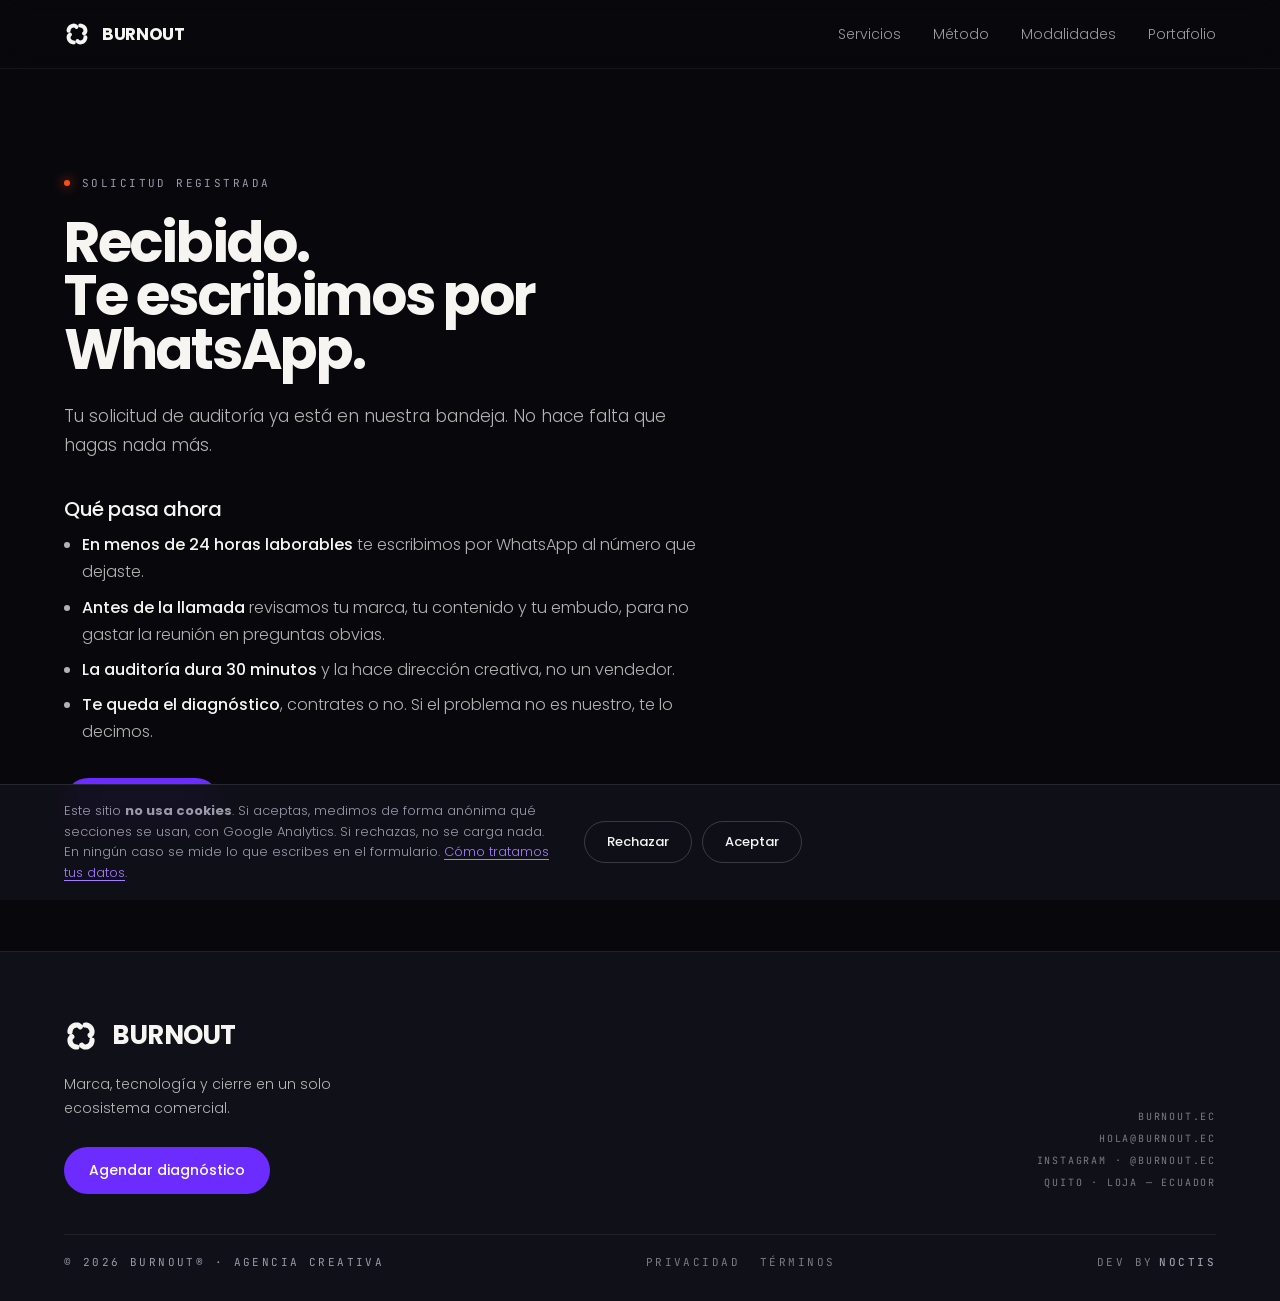
==== gracias.html @ e5e77e8e "Actualizaciones en estilos, scripts y páginas HTML - Mejoras en CSS y JavaScript - Actualizaciones e" ====
<!DOCTYPE html>
<html lang="es">
<head>
<meta charset="utf-8">
<meta name="viewport" content="width=device-width, initial-scale=1">
<title>Solicitud recibida — BURNOUT</title>
<meta name="robots" content="noindex, follow">
<link rel="canonical" href="https://burnout.ec/gracias.html">
<link rel="icon" href="/favicon.ico" sizes="32x32">
<link rel="icon" href="/assets/img/favicon.svg" type="image/svg+xml">
<link rel="apple-touch-icon" href="/apple-touch-icon.png">
<meta name="theme-color" content="#08080C">
<link rel="preload" href="assets/fonts/poppins-700-latin.woff2" as="font" type="font/woff2" crossorigin>
<link rel="preload" href="assets/fonts/jetbrains-mono-latin.woff2" as="font" type="font/woff2" crossorigin>
<!-- Los latin van en font-display:optional (ver style.css): si no estan listos
     al primer pintado, esa visita se queda con la del sistema. Se precargan
     tambien aqui para que eso no pase en las paginas secundarias. -->
<link rel="preload" href="assets/fonts/poppins-300-latin.woff2" as="font" type="font/woff2" crossorigin>
<link rel="preload" href="assets/fonts/poppins-400-latin.woff2" as="font" type="font/woff2" crossorigin>
<link rel="preload" href="assets/fonts/poppins-500-latin.woff2" as="font" type="font/woff2" crossorigin>
<!-- ?v= es la huella de version. El .htaccess cachea CSS y JS un ano, y estos
     archivos siempre se llaman igual: sin la huella, quien ya visito el sitio
     sigue viendo el CSS viejo con el HTML nuevo hasta dentro de un ano.
     SUBIR ESTE NUMERO EN CADA DESPLIEGUE QUE TOQUE CSS O JS, en las cuatro
     paginas a la vez. Ver el README, "Despliegue". -->
<link rel="stylesheet" href="assets/css/style.css?v=20260908">
</head>
<body class="page" data-conversion>


<svg width="0" height="0" style="position:absolute" aria-hidden="true"><defs>
<path id="iso" d="M 176.3899 376.392059 C 176.3899 369.837209 176.706559 363.298193 177.355711 356.790842 C 177.98903 350.267658 178.954841 343.791973 180.237311 337.37962 C 181.503949 330.951434 183.103079 324.602413 185.003035 318.332557 C 186.902992 312.062701 189.103775 305.903675 191.621217 299.855481 C 194.122826 293.807286 196.925262 287.885755 200.012691 282.106721 C 203.10012 276.327687 206.45671 270.722815 210.098293 265.276273 C 213.739876 259.829732 217.634787 254.573186 221.783025 249.506635 C 225.947097 244.440085 230.332829 239.595196 234.97189 234.971968 C 239.595117 230.332908 244.455839 225.947175 249.506556 221.783104 C 254.573107 217.634866 259.829653 213.739955 265.276195 210.098372 C 270.722737 206.456789 276.327608 203.100199 282.106642 200.01277 C 287.885676 196.925341 293.807207 194.122905 299.855402 191.621296 C 305.903597 189.103853 312.062622 186.903071 318.332478 185.003114 C 324.602334 183.103158 330.951356 181.504028 337.379541 180.23739 C 343.791894 178.954919 350.267579 177.989108 356.790763 177.355789 C 363.298114 176.706638 369.837131 176.389978 376.39198 176.389978 C 386.445916 176.389978 396.341523 177.593284 406.094633 180.015728 C 415.847742 182.42234 425.173362 185.984758 434.055658 190.671318 C 442.953787 195.357877 451.139433 201.041913 458.644261 207.739259 C 466.149089 214.420773 472.735604 221.909768 478.403808 230.206244 M 623.607978 176.389978 C 630.162828 176.389978 636.701845 176.706638 643.209196 177.355789 C 649.732379 177.989108 656.208064 178.954919 662.620417 180.23739 C 669.048603 181.504028 675.397624 183.103158 681.66748 185.003114 C 687.937337 186.903071 694.096362 189.103853 700.144557 191.621296 C 706.192751 194.122905 712.114282 196.925341 717.893316 200.01277 C 723.672351 203.100199 729.277222 206.456789 734.723764 210.098372 C 740.170306 213.739955 745.426852 217.634866 750.493402 221.783104 C 755.559953 225.947175 760.404842 230.332908 765.028069 234.971968 C 769.667129 239.595196 774.052862 244.440085 778.216933 249.506635 C 782.365171 254.573186 786.260082 259.829732 789.901665 265.276273 C 793.543248 270.722815 796.899838 276.327687 799.987267 282.106721 C 803.074697 287.885755 805.877132 293.807286 808.378742 299.855481 C 810.896184 305.903675 813.096967 312.062701 814.996923 318.332557 C 816.89688 324.602413 818.49601 330.951434 819.762647 337.37962 C 821.045118 343.791973 822.010929 350.267658 822.644248 356.790842 C 823.2934 363.298193 823.610059 369.837209 823.610059 376.392059 C 823.610059 386.445995 822.406753 396.341602 819.984309 406.094711 C 817.577697 415.847821 814.015279 425.17344 809.32872 434.055737 C 804.642161 442.953866 798.958124 451.139512 792.260778 458.64434 C 785.579264 466.149168 778.090269 472.735683 769.793793 478.403887 M 823.610059 623.608057 C 823.610059 630.162907 823.2934 636.701923 822.644248 643.209274 C 822.010929 649.732458 821.045118 656.208143 819.762647 662.620496 C 818.49601 669.048682 816.89688 675.397703 814.996923 681.667559 C 813.096967 687.937415 810.896184 694.096441 808.378742 700.144635 C 805.877132 706.19283 803.074697 712.114361 799.987267 717.893395 C 796.899838 723.672429 793.543248 729.277301 789.901665 734.723843 C 786.260082 740.170384 782.365171 745.42693 778.216933 750.493481 C 774.052862 755.544198 769.667129 760.40492 765.028069 765.028148 C 760.404842 769.667208 755.559953 774.052941 750.493402 778.217012 C 745.426852 782.36525 740.170306 786.260161 734.723764 789.901744 C 729.277222 793.543327 723.672351 796.899917 717.893316 799.987346 C 712.114282 803.074775 706.192751 805.877211 700.144557 808.37882 C 694.096362 810.896263 687.937337 813.097045 681.66748 814.997002 C 675.397624 816.896958 669.048603 818.496088 662.620417 819.762726 C 656.208064 821.045197 649.732379 822.011008 643.209196 822.644327 C 636.701845 823.293478 630.162828 823.610138 623.607978 823.610138 C 613.554042 823.610138 603.658436 822.406832 593.905326 819.984388 C 584.152216 817.577776 574.826597 814.015358 565.944301 809.328799 C 557.046171 804.642239 548.860526 798.958203 541.355698 792.260857 C 533.85087 785.579343 527.264354 778.090348 521.596151 769.793872 M 376.39198 823.610138 C 369.837131 823.610138 363.298114 823.293478 356.790763 822.644327 C 350.267579 822.011008 343.791894 821.045197 337.379541 819.762726 C 330.951356 818.496088 324.602334 816.896958 318.332478 814.997002 C 312.062622 813.097045 305.903597 810.896263 299.855402 808.37882 C 293.807207 805.877211 287.885676 803.074775 282.106642 799.987346 C 276.327608 796.899917 270.722737 793.543327 265.276195 789.901744 C 259.829653 786.260161 254.573107 782.36525 249.506556 778.217012 C 244.455839 774.052941 239.595117 769.667208 234.97189 765.028148 C 230.332829 760.40492 225.947097 755.560031 221.783025 750.493481 C 217.634787 745.42693 213.739876 740.170384 210.098293 734.723843 C 206.45671 729.277301 203.10012 723.672429 200.012691 717.893395 C 196.925262 712.114361 194.122826 706.19283 191.621217 700.144635 C 189.103775 694.096441 186.902992 687.937415 185.003035 681.667559 C 183.103079 675.397703 181.503949 669.048682 180.237311 662.620496 C 178.954841 656.208143 177.98903 649.732458 177.355711 643.209274 C 176.706559 636.701923 176.3899 630.162907 176.3899 623.608057 C 176.3899 613.554121 177.593205 603.658514 180.01565 593.905405 C 182.422261 584.152295 185.98468 574.826676 190.671239 565.944379 C 195.357798 557.04625 201.041834 548.860604 207.739181 541.355776 C 214.420694 533.850948 221.909689 527.264433 230.206166 521.596229" fill="none" stroke-width="152.79" stroke-linecap="round"/>
</defs></svg>

<header id="head" class="in">
  <div class="wrap nav">
    <a class="brand" href="index.html"><svg viewBox="0 0 1000 1000" aria-hidden="true"><use href="#iso"/></svg>BURNOUT</a>
    <nav class="nav-links">
      <a href="index.html#nodos">Servicios</a><a href="index.html#ventas">Método</a><a href="index.html#modalidades">Modalidades</a><a href="index.html#trabajo">Portafolio</a>
    </nav>
  </div>
</header>

<main>
<section>
  <div class="wrap">
    <div class="doc">
      <div class="eyebrow"><span class="dot"></span><span class="mono">SOLICITUD REGISTRADA</span></div>
      <h1 style="font-size:clamp(30px,4.4vw,62px);margin-top:20px">Recibido.<br>Te escribimos por WhatsApp.</h1>
      <p style="margin-top:26px;font-size:17px">Tu solicitud de auditoría ya está en nuestra bandeja. No hace falta que hagas nada más.</p>

      <h3>Qué pasa ahora</h3>
      <ul>
        <li><b>En menos de 24 horas laborables</b> te escribimos por WhatsApp al número que dejaste.</li>
        <li><b>Antes de la llamada</b> revisamos tu marca, tu contenido y tu embudo, para no gastar la reunión en preguntas obvias.</li>
        <li><b>La auditoría dura 30 minutos</b> y la hace dirección creativa, no un vendedor.</li>
        <li><b>Te queda el diagnóstico</b>, contrates o no. Si el problema no es nuestro, te lo decimos.</li>
      </ul>

      <p style="margin-top:32px"><a href="index.html" class="btn btn-p">Volver al inicio</a></p>
    </div>
  </div>
</section>
</main>

<footer>
  <div class="wrap">
    <div class="fgrid">
      <div><div class="fbrand"><svg viewBox="0 0 1000 1000"><use href="#iso"/></svg>BURNOUT</div>
        <p style="margin-top:18px;font-size:14px;max-width:32ch">Marca, tecnología y cierre en un solo ecosistema comercial.</p>
        <a href="index.html#auditoria" class="btn btn-p" style="margin-top:26px">Agendar diagnóstico</a></div>
      <div class="fmeta">BURNOUT.EC<br>HOLA@BURNOUT.EC<br><a href="https://www.instagram.com/burnout.ec/" target="_blank" rel="noopener">INSTAGRAM · @BURNOUT.EC</a><br>QUITO · LOJA — ECUADOR</div>
    </div>
    <div class="rule"></div>
    <div class="mono" style="display:flex;justify-content:space-between;flex-wrap:wrap;gap:12px">
      <span>© 2026 BURNOUT® · AGENCIA CREATIVA</span>
      <nav class="flegal" aria-label="Legal"><a href="privacidad.html">PRIVACIDAD</a><a href="terminos.html">TÉRMINOS</a></nav>
      <a class="devby" href="https://noctisdev.online" target="_blank" rel="noopener">DEV BY <b>NOCTIS</b></a>
    </div>
  </div>
</footer>


<script src="assets/js/medicion.js?v=20260908"></script>
</body>
</html>
---- assets/css/style.css ----
/* ── font-display ───────────────────────────────────────────────────────────
   Los seis subconjuntos "latin" van en optional, no en swap, y estan
   precargados en el <head>. Con swap el navegador pinta con la tipografia del
   sistema y cambia a Poppins cuando llega: Poppins es un 14% mas ancha, asi que
   el titular y el parrafo del hero recomponian sus lineas y el bloque entero se
   movia. Medido en 4G: 0,215 de CLS, contra un presupuesto de 0,1, y ademas
   intermitente, porque es una carrera.

   Con optional no hay carrera posible: si la fuente esta lista al primer
   pintado se usa, y si no llega a tiempo se queda la del sistema para esa
   visita y NO se cambia despues. En los dos casos, cero desplazamiento.
   Los subconjuntos latin-ext siguen en swap: son caracteres raros y su
   reemplazo no mueve la maquetacion.
*/
/* Fuentes autoalojadas. Archivos y unicode-range tal como los sirve Google Fonts,
   descargados a assets/fonts/ para no depender de un tercero. */
@font-face{font-family:"Poppins";font-style:normal;font-weight:300;font-display:optional;
  src:url("../fonts/poppins-300-latin.woff2") format("woff2");
  unicode-range:U+0000-00FF, U+0131, U+0152-0153, U+02BB-02BC, U+02C6, U+02DA, U+02DC, U+0304, U+0308, U+0329, U+2000-206F, U+20AC, U+2122, U+2191, U+2193, U+2212, U+2215, U+FEFF, U+FFFD}
@font-face{font-family:"Poppins";font-style:normal;font-weight:300;font-display:swap;
  src:url("../fonts/poppins-300-latin-ext.woff2") format("woff2");
  unicode-range:U+0100-02BA, U+02BD-02C5, U+02C7-02CC, U+02CE-02D7, U+02DD-02FF, U+0304, U+0308, U+0329, U+1D00-1DBF, U+1E00-1E9F, U+1EF2-1EFF, U+2020, U+20A0-20AB, U+20AD-20C0, U+2113, U+2C60-2C7F, U+A720-A7FF}
@font-face{font-family:"Poppins";font-style:normal;font-weight:400;font-display:optional;
  src:url("../fonts/poppins-400-latin.woff2") format("woff2");
  unicode-range:U+0000-00FF, U+0131, U+0152-0153, U+02BB-02BC, U+02C6, U+02DA, U+02DC, U+0304, U+0308, U+0329, U+2000-206F, U+20AC, U+2122, U+2191, U+2193, U+2212, U+2215, U+FEFF, U+FFFD}
@font-face{font-family:"Poppins";font-style:normal;font-weight:400;font-display:swap;
  src:url("../fonts/poppins-400-latin-ext.woff2") format("woff2");
  unicode-range:U+0100-02BA, U+02BD-02C5, U+02C7-02CC, U+02CE-02D7, U+02DD-02FF, U+0304, U+0308, U+0329, U+1D00-1DBF, U+1E00-1E9F, U+1EF2-1EFF, U+2020, U+20A0-20AB, U+20AD-20C0, U+2113, U+2C60-2C7F, U+A720-A7FF}
@font-face{font-family:"Poppins";font-style:normal;font-weight:500;font-display:optional;
  src:url("../fonts/poppins-500-latin.woff2") format("woff2");
  unicode-range:U+0000-00FF, U+0131, U+0152-0153, U+02BB-02BC, U+02C6, U+02DA, U+02DC, U+0304, U+0308, U+0329, U+2000-206F, U+20AC, U+2122, U+2191, U+2193, U+2212, U+2215, U+FEFF, U+FFFD}
@font-face{font-family:"Poppins";font-style:normal;font-weight:500;font-display:swap;
  src:url("../fonts/poppins-500-latin-ext.woff2") format("woff2");
  unicode-range:U+0100-02BA, U+02BD-02C5, U+02C7-02CC, U+02CE-02D7, U+02DD-02FF, U+0304, U+0308, U+0329, U+1D00-1DBF, U+1E00-1E9F, U+1EF2-1EFF, U+2020, U+20A0-20AB, U+20AD-20C0, U+2113, U+2C60-2C7F, U+A720-A7FF}
@font-face{font-family:"Poppins";font-style:normal;font-weight:700;font-display:optional;
  src:url("../fonts/poppins-700-latin.woff2") format("woff2");
  unicode-range:U+0000-00FF, U+0131, U+0152-0153, U+02BB-02BC, U+02C6, U+02DA, U+02DC, U+0304, U+0308, U+0329, U+2000-206F, U+20AC, U+2122, U+2191, U+2193, U+2212, U+2215, U+FEFF, U+FFFD}
@font-face{font-family:"Poppins";font-style:normal;font-weight:700;font-display:swap;
  src:url("../fonts/poppins-700-latin-ext.woff2") format("woff2");
  unicode-range:U+0100-02BA, U+02BD-02C5, U+02C7-02CC, U+02CE-02D7, U+02DD-02FF, U+0304, U+0308, U+0329, U+1D00-1DBF, U+1E00-1E9F, U+1EF2-1EFF, U+2020, U+20A0-20AB, U+20AD-20C0, U+2113, U+2C60-2C7F, U+A720-A7FF}
/* JetBrains Mono: Google sirve un unico archivo por subset para 400 y 500,
   asi que ambos pesos apuntan al mismo woff2 y el navegador lo descarga una sola vez. */
@font-face{font-family:"JetBrains Mono";font-style:normal;font-weight:400;font-display:optional;
  src:url("../fonts/jetbrains-mono-latin.woff2") format("woff2");
  unicode-range:U+0000-00FF, U+0131, U+0152-0153, U+02BB-02BC, U+02C6, U+02DA, U+02DC, U+0304, U+0308, U+0329, U+2000-206F, U+20AC, U+2122, U+2191, U+2193, U+2212, U+2215, U+FEFF, U+FFFD}
@font-face{font-family:"JetBrains Mono";font-style:normal;font-weight:400;font-display:swap;
  src:url("../fonts/jetbrains-mono-latin-ext.woff2") format("woff2");
  unicode-range:U+0100-02BA, U+02BD-02C5, U+02C7-02CC, U+02CE-02D7, U+02DD-02FF, U+0304, U+0308, U+0329, U+1D00-1DBF, U+1E00-1E9F, U+1EF2-1EFF, U+2020, U+20A0-20AB, U+20AD-20C0, U+2113, U+2C60-2C7F, U+A720-A7FF}
@font-face{font-family:"JetBrains Mono";font-style:normal;font-weight:500;font-display:optional;
  src:url("../fonts/jetbrains-mono-latin.woff2") format("woff2");
  unicode-range:U+0000-00FF, U+0131, U+0152-0153, U+02BB-02BC, U+02C6, U+02DA, U+02DC, U+0304, U+0308, U+0329, U+2000-206F, U+20AC, U+2122, U+2191, U+2193, U+2212, U+2215, U+FEFF, U+FFFD}
@font-face{font-family:"JetBrains Mono";font-style:normal;font-weight:500;font-display:swap;
  src:url("../fonts/jetbrains-mono-latin-ext.woff2") format("woff2");
  unicode-range:U+0100-02BA, U+02BD-02C5, U+02C7-02CC, U+02CE-02D7, U+02DD-02FF, U+0304, U+0308, U+0329, U+1D00-1DBF, U+1E00-1E9F, U+1EF2-1EFF, U+2020, U+20A0-20AB, U+20AD-20C0, U+2113, U+2C60-2C7F, U+A720-A7FF}

:root{
  --bg:#08080C; --studio:#101018; --rig:#1A1A24;
  --core:#6C2BFF; --surge:#A47CFF; --mist:#E4D9FF; --void:#1B0740;
  --bone:#F6F5F2; --ash:#9A9AAA; --graphite:#7B7B85; --ember:#FF4D1A;
  /* El placeholder es el unico gris apagado que cae sobre --rig, que es el
     fondo mas claro de la paleta: con --graphite se queda en 4,12:1. Siete
     pasos mas de luz lo llevan a 4,54:1 sin acercarlo al gris de las
     etiquetas (--ash), asi que el campo sigue leyendose como vacio. */
  --graphite-rig:#82828C;
  --mono:"JetBrains Mono","DejaVu Sans Mono",monospace;
  --sans:"Poppins",system-ui,sans-serif;
  --marg:clamp(20px,5vw,88px); --gut:24px; --len:1737;
}
*{box-sizing:border-box}
html{scroll-behavior:smooth}
body{margin:0;background:var(--bg);color:var(--bone);font-family:var(--sans);font-weight:300;
  -webkit-font-smoothing:antialiased;overflow-x:hidden}
h1,h2,h3{font-weight:700;letter-spacing:-.04em;line-height:.95;margin:0}
p{line-height:1.7;color:rgba(246,245,242,.72);max-width:62ch;margin:0}
a{color:inherit;text-decoration:none}
.mono{font-family:var(--mono);text-transform:uppercase;letter-spacing:.22em;font-size:11px;color:var(--ash)}
.wrap{max-width:1600px;margin:0 auto;padding-inline:var(--marg)}
section{position:relative;padding-block:clamp(80px,12vh,160px);scroll-margin-top:68px}
:focus-visible{outline:2px solid var(--surge);outline-offset:3px;border-radius:4px}
.btn{display:inline-flex;align-items:center;gap:10px;border-radius:999px;padding:12px 24px;font-size:14px;
  font-weight:500;cursor:pointer;border:1px solid transparent;transition:.3s;font-family:var(--sans);
  background:transparent}
.btn-p{background:var(--core);color:#fff}
.btn-p:hover{background:#7d43ff;box-shadow:0 0 0 6px rgba(108,43,255,.18)}
.btn-s{border-color:rgba(255,255,255,.18);color:var(--bone)}
.btn-s:hover{border-color:var(--surge);color:var(--surge)}


/* BOOT */
#boot{position:fixed;inset:0;z-index:120;background:var(--bg);display:grid;place-items:center;
  transition:opacity .55s ease,visibility .55s}
#boot.out{opacity:0;visibility:hidden}
.boot-mark{width:118px;height:118px}
.boot-mark path{stroke:var(--core);stroke-dasharray:440;stroke-dashoffset:440;
  animation:draw 1.25s cubic-bezier(.55,0,.2,1) forwards}
@keyframes draw{to{stroke-dashoffset:0}}
.boot-foot{position:absolute;left:var(--marg);right:var(--marg);bottom:34px;display:flex;
  justify-content:space-between;align-items:flex-end;gap:20px}
.boot-count{font-family:var(--mono);font-size:clamp(38px,7vw,84px);letter-spacing:-.03em;
  color:var(--bone);line-height:1;font-weight:500}
.boot-lbl{font-family:var(--mono);font-size:10px;letter-spacing:.24em;color:var(--graphite);
  text-transform:uppercase;text-align:right;line-height:2}
.boot-bar{position:absolute;left:0;right:0;bottom:0;height:2px;background:rgba(255,255,255,.08)}
.boot-bar i{display:block;height:100%;width:0;background:var(--core)}
body.boot{overflow:hidden}
@media(prefers-reduced-motion:reduce){#boot{display:none}body.boot{overflow:auto}}

/* NAV */
header{position:fixed;top:0;left:0;right:0;z-index:60;backdrop-filter:blur(14px);
  background:rgba(8,8,12,.5);border-bottom:1px solid rgba(255,255,255,.06);
  opacity:0;transform:translateY(-100%);transition:.7s cubic-bezier(.6,0,.2,1)}
header.in{opacity:1;transform:none}
header.silent .nav-links,header.silent .brand{opacity:0!important;pointer-events:none}
.nav{display:flex;align-items:center;justify-content:space-between;height:68px}
.brand{display:flex;align-items:center;gap:12px;font-weight:700;letter-spacing:-.02em;font-size:17px}
.brand{opacity:0;transition:opacity .35s ease}
.brand svg{width:26px;height:26px;stroke:var(--bone);animation:loop 8s linear infinite}
@keyframes loop{to{transform:rotate(360deg)}}
.nav-links{display:flex;gap:32px;align-items:center}
.nav-links a{font-size:14px;color:rgba(246,245,242,.62);transition:color .25s}
.nav-links a:hover{color:var(--bone)}
@media(max-width:860px){.nav-links a:not(.btn){display:none}}

/* ESCENA PIN */
#scene{height:600vh;position:relative}
#stage{position:sticky;top:0;height:100svh;overflow:hidden;z-index:1}
#fx{position:absolute;inset:0;width:100%;height:100%;display:block;pointer-events:none}
.layer{position:absolute;inset:0;display:grid;align-content:center;padding:0 var(--marg);
  pointer-events:none;opacity:0;transition:opacity .45s ease}
.layer.on{opacity:1;pointer-events:auto}
.layer .in{max-width:min(760px,52vw)}
@media(max-width:900px){.layer .in{max-width:100%}.layer{align-content:end;padding-bottom:96px;
  background:linear-gradient(180deg,rgba(8,8,12,0) 30%,rgba(8,8,12,.86) 58%,var(--bg) 78%)}}
/* El copy nuevo del hero son dos frases largas, no dos lineas cortas: se baja
   el cuerpo, se ensancha la caja y se quita el nowrap por linea, que con este
   texto desbordaba la pantalla. .ln sigue existiendo porque la escena la usa. */
#l0 h1{font-size:clamp(29px,3.5vw,54px);letter-spacing:-.035em;line-height:1.02}
#l0 .in{max-width:min(880px,60vw)}
#l0 .lead{max-width:56ch;font-size:16px;line-height:1.6}
#l0 .lead b{color:var(--bone);font-weight:500}
@media(max-width:900px){
  #l0 .in{max-width:100%}
  #l0 h1{font-size:clamp(26px,6.4vw,34px)}
  #l0 .lead{font-size:14.5px;max-width:100%}
}
.eyebrow{display:flex;align-items:center;gap:12px;margin-bottom:26px}
.dot{width:6px;height:6px;border-radius:50%;background:var(--ember);box-shadow:0 0 12px var(--ember)}
.lead{margin-top:26px;font-size:17px;max-width:44ch}
.cta{display:flex;gap:14px;margin-top:38px;flex-wrap:wrap}
.layer h2{font-size:clamp(28px,3.6vw,54px)}
.spec{margin-top:28px;display:flex;gap:14px;flex-wrap:wrap}
.pill{border:1px solid rgba(255,255,255,.16);border-radius:999px;padding:8px 16px;
  font-family:var(--mono);font-size:10px;letter-spacing:.18em;color:var(--mist);text-transform:uppercase}
.hud{position:absolute;left:var(--marg);bottom:32px;display:flex;gap:28px;align-items:center;
  font-family:var(--mono);font-size:10px;letter-spacing:.2em;color:var(--graphite);text-transform:uppercase}
.hud .bar{width:min(280px,34vw);height:2px;background:rgba(255,255,255,.1);position:relative}
.hud .bar i{position:absolute;inset:0;background:var(--core);transform-origin:left;transform:scaleX(0)}
.hint{position:absolute;right:var(--marg);bottom:32px;font-family:var(--mono);font-size:10px;
  letter-spacing:.2em;color:var(--graphite);animation:pulse 2.4s ease-in-out infinite}
@keyframes pulse{0%,100%{opacity:.35}50%{opacity:1}}
.tag{position:absolute;left:0;top:0;font-family:var(--mono);font-size:10px;letter-spacing:.16em;
  color:var(--mist);text-transform:uppercase;opacity:0;transition:opacity .45s;white-space:nowrap;
  text-align:center;transform:translate(-50%,-50%);will-change:transform}
.tag b{display:block;color:var(--graphite);font-weight:400;letter-spacing:.1em;margin-top:4px}
.tag.on{opacity:1}

/* MARQUEE */
.marquee{border-block:1px solid rgba(255,255,255,.08);overflow:hidden;padding-block:18px;background:var(--studio);position:relative;z-index:2}
.track{display:flex;gap:48px;width:max-content;animation:slide 34s linear infinite}
.track span{font-family:var(--mono);font-size:12px;letter-spacing:.24em;color:var(--graphite);white-space:nowrap}
.track em{color:var(--surge);font-style:normal}
@keyframes slide{to{transform:translateX(-50%)}}

/* NODOS */
#nodos{background:var(--studio);z-index:2}
.nodos{display:grid;grid-template-columns:repeat(3,1fr);gap:var(--gut);margin-top:56px}
@media(max-width:1080px){.nodos{grid-template-columns:1fr 1fr}}
@media(max-width:760px){.nodos{grid-template-columns:1fr}}
.ent li b{color:var(--bone);font-weight:500}
.nodo{position:relative;background:var(--bg);border:1px solid rgba(255,255,255,.07);border-radius:12px;
  padding:36px;overflow:hidden;transition:border-color .4s,transform .4s;
  display:flex;flex-direction:column}
/* Con tres tarjetas de alto igual pero contenido desigual, la linea de publico
   quedaba a tres alturas distintas. Empujada abajo, las tres coinciden. */
.nodo .para{margin-top:auto}
.nodo:hover{border-color:rgba(164,124,255,.45);transform:translateY(-4px)}
.nodo::after{content:"";position:absolute;inset:auto auto -60% -20%;width:70%;aspect-ratio:1;
  background:radial-gradient(circle,rgba(108,43,255,.5),transparent 68%);opacity:0;transition:opacity .5s;pointer-events:none}
.nodo:hover::after{opacity:.55}
.nodo-head{display:flex;align-items:center;gap:12px;margin-bottom:22px}
.nodo-head svg{width:18px;height:18px;stroke:var(--core)}
.nodo h3{font-size:clamp(24px,2.4vw,32px);margin-bottom:14px}
.tesis{color:var(--surge);font-size:15px;font-weight:400;margin-bottom:20px}
.ent{list-style:none;padding:0;margin:0 0 24px;display:flex;flex-direction:column;gap:10px}
.ent li{font-size:14px;color:rgba(246,245,242,.66);padding-left:18px;position:relative;line-height:1.5}
.ent li::before{content:"";position:absolute;left:0;top:8px;width:5px;height:5px;border-radius:50%;background:var(--core)}
.para{border-top:1px solid rgba(255,255,255,.08);padding-top:14px;font-family:var(--mono);
  font-size:10px;letter-spacing:.16em;color:var(--graphite);text-transform:uppercase}
.badge{position:absolute;top:24px;right:24px;border:1px solid var(--ember);color:var(--ember);
  border-radius:999px;padding:5px 12px;font-family:var(--mono);font-size:9px;letter-spacing:.2em}

/* VENTAS */
#ventas{background:var(--bg);z-index:2;overflow:clip}
.claim{font-size:clamp(30px,4.6vw,66px);max-width:18ch}
.claim em{font-style:normal;color:var(--surge)}
.pipe{display:grid;grid-template-columns:repeat(4,1fr);gap:2px;margin-top:64px;
  border:1px solid rgba(255,255,255,.08);border-radius:12px;overflow:hidden;background:rgba(255,255,255,.06)}
@media(max-width:880px){.pipe{grid-template-columns:1fr}}
.step{background:var(--studio);padding:28px 24px;position:relative}
.step .t{font-family:var(--mono);font-size:10px;letter-spacing:.2em;color:var(--surge);margin-bottom:14px}
.step h4{margin:0 0 8px;font-size:17px;font-weight:500;letter-spacing:-.01em}
.step p{font-size:13px}
.beam{position:absolute;left:0;right:0;top:0;height:2px;background:var(--core);transform:scaleX(0);transform-origin:left;transition:transform .6s}
.step.on .beam{transform:scaleX(1)}

/* TRABAJO */
#trabajo{background:var(--studio);z-index:2}
.reel{display:grid;grid-template-columns:repeat(3,1fr);gap:var(--gut);margin-top:48px}
@media(max-width:880px){.reel{grid-template-columns:1fr}}
.tile{position:relative;aspect-ratio:4/5;border-radius:12px;overflow:hidden;background:var(--bg);
  border:1px solid rgba(255,255,255,.07);display:flex;align-items:flex-end;padding:24px;cursor:pointer}
.tile .bgw{position:absolute;inset:0;transform:scale(1.02);transition:transform .8s cubic-bezier(.2,0,.1,1);
  background:radial-gradient(120% 90% at 30% 20%,rgba(108,43,255,.35),transparent 60%),var(--void)}
.tile:hover .bgw{transform:scale(1.1)}
.tile.b .bgw{background:radial-gradient(120% 90% at 70% 80%,rgba(255,77,26,.28),transparent 58%),#12060B}
.tile.c .bgw{background:radial-gradient(110% 100% at 50% 30%,rgba(164,124,255,.3),transparent 62%),#0C0A18}
.tile .meta{position:relative;z-index:2}
.tile h4{margin:0;font-size:20px;font-weight:500;letter-spacing:-.02em}
.tile .mono{margin-bottom:6px;color:var(--mist);opacity:.7}
.play{position:absolute;top:24px;right:24px;width:40px;height:40px;border-radius:50%;
  border:1px solid rgba(255,255,255,.25);display:grid;place-items:center;z-index:2;transition:.35s}
.tile:hover .play{background:var(--core);border-color:var(--core)}

/* AUDITORÍA */
#auditoria{background:var(--bg);z-index:2}
.audit{display:grid;grid-template-columns:.95fr 1.05fr;gap:72px;align-items:start}
@media(max-width:980px){.audit{grid-template-columns:1fr;gap:40px}}
.form{background:var(--studio);border:1px solid rgba(255,255,255,.08);border-radius:12px;padding:clamp(24px,3vw,40px)}
.steps{display:flex;gap:8px;margin-bottom:28px}
.steps i{height:3px;flex:1;background:var(--rig);border-radius:999px;position:relative;overflow:hidden}
.steps i::after{content:"";position:absolute;inset:0;background:var(--core);transform:scaleX(0);transform-origin:left;transition:transform .5s}
.steps i.on::after{transform:scaleX(1)}
.pane{display:none}.pane.on{display:block;animation:fade .45s ease}
@keyframes fade{from{opacity:0;transform:translateY(8px)}to{opacity:1;transform:none}}
label{display:block;font-family:var(--mono);font-size:10px;letter-spacing:.2em;color:var(--ash);margin:0 0 8px}
.field{margin-bottom:20px}
input{width:100%;background:var(--rig);border:1px solid rgba(255,255,255,.09);border-radius:12px;
  color:var(--bone);font-family:var(--sans);font-size:15px;padding:14px 16px;transition:.25s}
input::placeholder{color:var(--graphite-rig)}
input:focus{outline:none;border-color:var(--core);box-shadow:0 0 0 4px rgba(108,43,255,.2)}
.chips{display:grid;grid-template-columns:1fr 1fr;gap:10px}
@media(max-width:520px){.chips{grid-template-columns:1fr}}
.chip{border:1px solid rgba(255,255,255,.12);border-radius:12px;padding:16px;cursor:pointer;font-size:14px;
  transition:.25s;background:var(--rig);text-align:left;color:var(--bone);font-family:var(--sans)}
.chip:hover{border-color:var(--surge)}
.chip.sel{border-color:var(--core);background:rgba(108,43,255,.14)}
.fnav{display:flex;justify-content:space-between;align-items:center;margin-top:28px;gap:12px}
.small{font-size:12px;color:var(--graphite);line-height:1.5}
/* Resumen de lo enviado. Ocupa el sitio del antiguo volcado JSON: misma caja,
   pero pares etiqueta/valor en vez de codigo. Nace oculto y lo abre app.js al
   enviar; las filas opcionales vacias se marcan [hidden] y desaparecen. */
.resumen{display:none;margin-top:24px;background:var(--bg);border:1px solid rgba(255,255,255,.08);
  border-radius:12px;padding:20px}
.resumen.on{display:block}
.resumen dl{margin:16px 0 0;display:flex;flex-direction:column;gap:12px}
.resumen dl>div{display:flex;justify-content:space-between;align-items:baseline;gap:16px;
  padding-bottom:12px;border-bottom:1px solid rgba(255,255,255,.06)}
.resumen dl>div[hidden]{display:none}
.resumen dl>div:last-child{padding-bottom:0;border-bottom:none}
.resumen dt{font-size:13px;color:var(--ash);flex:none}
.resumen dd{margin:0;font-size:14px;color:var(--bone);text-align:right;word-break:break-word}
/* En movil la fila a dos columnas parte los valores largos en tiras de dos
   palabras; apiladas, cada valor se lee de corrido. */
@media(max-width:520px){
  .resumen dl>div{flex-direction:column;align-items:stretch;gap:3px}
  .resumen dd{text-align:left}
}
.ok{display:none;text-align:center;padding:20px 0}.ok.on{display:block}
.ok svg{width:64px;height:64px;margin-bottom:20px;stroke:var(--core)}
.trust{list-style:none;padding:0;margin:32px 0 0;display:flex;flex-direction:column;gap:14px}
/* Era flex con el <b> como primera columna. Con los titulillos nuevos, mas
   largos, el bloque quedaba a dos columnas desiguales. En linea corrida el
   texto fluye y el <b> sigue marcando el arranque de cada punto. */
.trust li{font-size:14px;line-height:1.6;color:rgba(246,245,242,.7);max-width:52ch}
.trust b{margin-right:4px}
.trust b{color:var(--bone);font-weight:500}

footer{background:var(--studio);border-top:1px solid rgba(255,255,255,.07);padding-block:64px 32px;position:relative;z-index:2}
.fgrid{display:flex;justify-content:space-between;gap:40px;flex-wrap:wrap;align-items:flex-end}
.fbrand{display:flex;align-items:center;gap:14px;font-size:26px;font-weight:700;letter-spacing:-.03em}
.fbrand svg{width:34px;height:34px;stroke:var(--bone)}
.fmeta{text-align:right;font-family:var(--mono);font-size:10px;letter-spacing:.18em;color:var(--graphite);line-height:2.2}
@media(max-width:640px){.fmeta{text-align:left}}
/* El unico enlace del bloque: las otras tres lineas son datos, no destinos.
   Hereda el gris de .fmeta, asi que no rompe el ritmo de la columna; solo se
   delata al pasar por encima. */
.fmeta a{color:var(--graphite);transition:color .3s}
.fmeta a:hover{color:var(--surge)}
/* Los dos documentos legales, en la fila inferior del pie. Es la unica via de
   entrada a privacidad.html: antes solo se enlazaba desde la casilla de
   consentimiento del formulario, o sea desde dentro del paso 3. */
.flegal{display:flex;gap:20px}
.flegal a{color:var(--graphite);transition:color .3s}
.flegal a:hover{color:var(--surge)}
.flegal a[aria-current]{color:var(--ash)}
.devby{display:inline-flex;align-items:center;gap:6px;color:var(--graphite);transition:color .3s}
.devby b{font-weight:500;color:var(--ash)}
.devby:hover{color:var(--surge)}.devby:hover b{color:var(--surge)}
.rule{height:1px;background:rgba(255,255,255,.07);margin:40px 0 20px}
.reveal{opacity:0;transform:translateY(24px);transition:opacity .8s cubic-bezier(.2,0,.1,1),transform .8s cubic-bezier(.2,0,.1,1)}
.reveal.in{opacity:1;transform:none}
@media(prefers-reduced-motion:reduce){
  #scene{height:100svh}*{animation:none!important;transition-duration:.01ms!important}
  .reveal{opacity:1;transform:none}
}

/* ── P2 · Formulario real: errores, consentimiento y estados ───────────────
   Todo lo que se anade aqui nace oculto (.err, .fstatus, .hp) o solo aplica
   con un atributo que el JS pone en tiempo de ejecucion, salvo el bloque de
   consentimiento, que es visible por requisito legal. */
.err{display:none;margin:8px 0 0;max-width:none;font-size:12.5px;line-height:1.45;color:var(--ember)}
.err.on{display:block}
input[aria-invalid="true"]{border-color:var(--ember)}
input[aria-invalid="true"]:focus{border-color:var(--ember);box-shadow:0 0 0 4px rgba(255,77,26,.2)}

/* Fuera de pantalla en vez de display:none: los bots ignoran lo segundo. */
.hp{position:absolute;left:-9999px;width:1px;height:1px;overflow:hidden}

.consent{display:flex;align-items:flex-start;gap:12px;margin-top:4px}
.consent input[type="checkbox"]{width:18px;height:18px;flex:none;margin:2px 0 0;padding:0;
  border-radius:4px;accent-color:var(--core);cursor:pointer}
.consent label{margin:0;font-family:var(--sans);font-size:12.5px;font-weight:300;line-height:1.55;
  letter-spacing:normal;text-transform:none;color:rgba(246,245,242,.72);cursor:pointer}
.consent a{color:var(--surge);text-decoration:underline;text-underline-offset:2px}
.consent a:hover{color:var(--mist)}

/* Marcador visible de contenido pendiente de redaccion legal. */
.pend{display:inline-block;margin-right:8px;padding:2px 8px;border:1px dashed var(--ember);
  border-radius:999px;font-family:var(--mono);font-size:9px;letter-spacing:.16em;
  text-transform:uppercase;color:var(--ember);white-space:nowrap}

.fstatus{display:none;margin-top:16px;max-width:none;font-size:13px;line-height:1.6;color:var(--ash)}
.fstatus.on{display:block}
.fstatus.bad{color:var(--ember)}
.fstatus a{color:var(--surge);text-decoration:underline;text-underline-offset:2px}
.btn[disabled]{opacity:.55;cursor:not-allowed}

/* ── P2 · Paginas secundarias (gracias, privacidad) ────────────────────────
   No tienen escena ni preloader, asi que el nav y la marca —que en la home
   los revela scene.js— se muestran de entrada. */
body.page header{opacity:1;transform:none}
body.page .brand{opacity:1}
body.page main{padding-top:68px}
.doc{max-width:68ch}
.doc h3{font-size:20px;font-weight:500;letter-spacing:-.02em;margin:40px 0 12px}
.doc p{margin-bottom:16px}
.doc ul{margin:0 0 16px;padding-left:18px;color:rgba(246,245,242,.72);line-height:1.7}
.doc li{margin-bottom:8px}
.aviso{border:1px dashed var(--ember);border-radius:12px;padding:20px 24px;margin-bottom:40px}
.aviso p{margin:10px 0 0;font-size:14px}
/* El cuerpo de .doc va al 72% de --bone. Una negrita a ese mismo tono no se
   distingue del texto corriente, y en terminos.html casi cada parrafo abre con
   el numero de clausula en negrita: sin subirla a --bone, la numeracion se
   pierde y el documento se lee como un muro. */
.doc b,.doc strong{color:var(--bone);font-weight:500}
.doc a{color:var(--surge);text-decoration:underline;text-underline-offset:2px}
.doc a:hover{color:var(--mist)}
.doc a.btn{color:var(--bone);text-decoration:none}
.doc a.btn:hover{color:var(--surge)}
/* max-width:none porque el 62ch heredado de p esta calibrado para el cuerpo de
   17px: a 11px y en monoespaciada parte esta linea en tres. */
.doc-meta{font-family:var(--mono);font-size:11px;line-height:2;letter-spacing:.06em;
  color:var(--ash);margin-top:24px;max-width:none}

/* ── P4 · Accesibilidad ────────────────────────────────────────────────────
   Las cinco capas de la escena y las cuatro etiquetas se apagaban solo con
   opacity, asi que seguian en el arbol de accesibilidad y, peor, sus enlaces
   seguian siendo tabulables: el teclado caia en botones invisibles. Con
   visibility salen de ambos.

   El retardo importa: al mostrar, visibility cambia al instante; al ocultar,
   espera a que termine el fundido de .45s. El resultado visual es identico. */
.layer{visibility:hidden;transition:opacity .45s ease,visibility 0s linear .45s}
.layer.on{visibility:visible;transition:opacity .45s ease,visibility 0s}
.tag{visibility:hidden;transition:opacity .45s,visibility 0s linear .45s}
.tag.on{visibility:visible;transition:opacity .45s,visibility 0s}

/* input:focus quitaba el contorno tambien para el teclado; el resplandor solo
   no basta como indicador de foco. Esto no cambia nada para el raton. */
input:focus-visible{outline:2px solid var(--surge);outline-offset:2px}

@media(prefers-reduced-motion:reduce){
  .layer,.layer.on,.tag,.tag.on{transition-delay:0s}
}

/* ── P5 · Aviso de medicion ─────────────────────────────────────────────────
   Fijo abajo y fuera del flujo: por construccion no puede desplazar nada, que
   es la forma clasica de arruinar el CLS con un banner de cookies.

   z-index 100: por encima del nav (60) y por debajo del preloader (120).
   Aceptar y rechazar comparten clase, tamano y color. Un boton primario para
   aceptar y uno apagado para rechazar seria empujar la decision. */
.ck{position:fixed;left:0;right:0;bottom:0;z-index:100;
  display:flex;flex-wrap:wrap;align-items:center;gap:14px 24px;
  padding:16px var(--marg);
  background:rgba(16,16,24,.96);backdrop-filter:blur(14px);
  border-top:1px solid rgba(255,255,255,.10)}
.ck-t{flex:1 1 320px;margin:0;font-size:13px;line-height:1.6;color:var(--ash)}
.ck-t a{color:var(--surge);text-decoration:underline;text-underline-offset:3px}
.ck-b{display:flex;gap:10px;flex-shrink:0}
.ck .btn{padding:10px 22px;font-size:13px}
@media(max-width:560px){
  .ck{padding-block:14px}
  .ck-b{width:100%}
  .ck .btn{flex:1;justify-content:center}
}

/* ── Reel real en una tarjeta del portafolio ────────────────────────────────
   El <video> lleva la clase .bgw, la misma que el degradado al que sustituye,
   asi que hereda posicion, recorte y el zoom de :hover sin tocar ni una regla
   de las que ya habia. El degradado de .tile.b .bgw sigue detras y se ve si el
   video no llega a cargar. */
video.bgw{width:100%;height:100%;object-fit:cover;display:block;border:0}

/* Velo inferior, solo en las tarjetas con video (.v). Sin el, el texto de .meta
   cae sobre la camiseta blanca del plano y se vuelve ilegible. Medido sobre el
   fotograma peor: con este velo la linea .mono queda a 5,7:1 y el h4 a 12:1,
   frente a 3,5:1 y 10,5:1 con un velo mas suave. Las dos tarjetas de degradado
   no llevan .v y no cambian ni un pixel. */
.tile.v::after{content:"";position:absolute;inset:auto 0 0 0;height:62%;z-index:1;
  pointer-events:none;
  background:linear-gradient(to top,rgba(8,8,12,.97),rgba(8,8,12,.86) 22%,rgba(8,8,12,.5) 52%,transparent)}

/* El circulo de play es un borde blanco translucido sin relleno: sobre los dos
   degradados oscuros se ve, sobre un cielo claro desaparece. Se le pone fondo
   solo en las tarjetas con video. La segunda regla devuelve el estado :hover,
   que si no perderia por orden de cascada al tener la misma especificidad. */
.tile.v .play{background:rgba(8,8,12,.5);border-color:rgba(255,255,255,.5)}
.tile.v:hover .play{background:var(--core);border-color:var(--core)}

/* ── Visor del reel ─────────────────────────────────────────────────────────
   El circulo de play de la tarjeta con video es un <button> de verdad, no un
   div, para que se llegue con el tabulador. Un <button> sin background hereda
   el gris del navegador (lo mismo que le pasaba a .btn-s), pero .tile.v .play
   ya le pone uno; padding y font-family se igualan aqui para que la caja salga
   identica a la del div que sustituye. */
button.play{padding:0;font-family:inherit;color:inherit}

.visor{border:0;padding:0;margin:auto;background:transparent;color:var(--bone);
  max-width:min(1180px,92vw);max-height:92svh;overflow:visible}
.visor::backdrop{background:rgba(8,8,12,.92);backdrop-filter:blur(10px)}
.visor-caja{display:flex;flex-direction:column;gap:12px}
.visor-barra{display:flex;align-items:center;justify-content:space-between;gap:20px}
.visor-meta{margin:0;font-size:15px;font-weight:500;letter-spacing:-.01em}
.visor-meta span{display:block;font-family:var(--mono);font-size:10px;font-weight:400;
  letter-spacing:.2em;color:var(--ash);margin-bottom:5px}
.visor-x{width:38px;height:38px;flex-shrink:0;border-radius:50%;padding:0;cursor:pointer;
  background:transparent;border:1px solid rgba(255,255,255,.25);color:var(--bone);
  display:grid;place-items:center;transition:.3s}
.visor-x:hover{background:var(--core);border-color:var(--core)}
.visor video{display:block;width:100%;max-height:calc(92svh - 90px);border-radius:12px;
  background:#000;border:1px solid rgba(255,255,255,.10)}

/* El fondo de la pagina no debe poder desplazarse detras del visor. El relleno
   compensa el ancho de la barra de desplazamiento que desaparece al ocultarla,
   que si no la pagina da un salto lateral al abrir. */
body.visor-abierto{overflow:hidden}

/* ── BLOQUE 02 · Agencia tradicional frente al ecosistema ───────────────────
   Dos columnas enfrentadas, no dos tarjetas: el borde entre ellas es el que
   hace la comparacion, asi que la caja es una sola y las filas se separan con
   linea de un pixel. En movil se apila y cada celda recupera su rotulo, que si
   no se pierde de que lado esta cada cosa. */
#problema{background:var(--bg);z-index:2}
.vs{margin-top:56px;border:1px solid rgba(255,255,255,.08);border-radius:12px;overflow:hidden}
.vs-cab{display:grid;grid-template-columns:1fr 1fr;background:var(--studio)}
.vs-cab span{padding:16px 24px;font-family:var(--mono);font-size:10px;letter-spacing:.2em;
  text-transform:uppercase;color:var(--graphite)}
.vs-cab span+span{border-left:1px solid rgba(255,255,255,.08)}
.vs-acc{color:var(--surge)!important}
.vs-fila{display:grid;grid-template-columns:1fr 1fr;border-top:1px solid rgba(255,255,255,.08)}
.vs-fila>div{padding:22px 24px;font-size:14px;line-height:1.6;color:rgba(246,245,242,.7)}
.vs-fila>div+div{border-left:1px solid rgba(255,255,255,.08)}
.vs-a b{display:block;color:var(--ash);font-weight:500;margin-bottom:4px}
.vs-b{background:rgba(108,43,255,.05)}
.vs-b b{display:block;color:var(--bone);font-weight:500;margin-bottom:4px}
@media(max-width:820px){
  .vs-cab{display:none}
  .vs-fila{grid-template-columns:1fr}
  .vs-fila>div+div{border-left:0;border-top:1px solid rgba(255,255,255,.08)}
  .vs-fila>div::before{content:attr(data-l);display:block;font-family:var(--mono);font-size:9px;
    letter-spacing:.2em;text-transform:uppercase;color:var(--graphite);margin-bottom:10px}
  .vs-b::before{color:var(--surge)!important}
}

/* ── BLOQUE 05 · Modalidades de contratacion ────────────────────────────────
   Tres tarjetas. Solo la tercera lleva borde de acento y fondo: es la modalidad
   integral, y el documento de copy tambien la destaca. Gastar el borde en las
   tres las igualaria y no diria nada. */
#modalidades{background:var(--bg);z-index:2}
.planes{display:grid;grid-template-columns:repeat(3,1fr);gap:var(--gut);margin-top:56px}
@media(max-width:980px){.planes{grid-template-columns:1fr}}
.plan{display:flex;flex-direction:column;gap:22px;background:var(--studio);
  border:1px solid rgba(255,255,255,.07);border-radius:12px;padding:32px;
  transition:border-color .4s,transform .4s}
.plan:hover{border-color:rgba(164,124,255,.45);transform:translateY(-4px)}
.plan-t .mono{color:var(--graphite)}
.plan-t h3{margin-top:10px;font-size:clamp(21px,2vw,26px);letter-spacing:-.02em}
.plan-b{border-top:1px solid rgba(255,255,255,.08);padding-top:16px}
.plan-b .mono{display:block;color:var(--surge);margin-bottom:8px}
.plan-b p{font-size:14px;line-height:1.6;color:rgba(246,245,242,.7)}
.plan-b p b{color:var(--bone);font-weight:500}
.plan-alto{background:var(--void);border-color:rgba(164,124,255,.45)}
.plan-alto .plan-t h3{color:var(--mist)}
/* --void es mas claro que --studio: el gris apagado se queda en 4,36:1 encima.
   En esta tarjeta el rotulo sube a --ash, que da 6,5:1. */
.plan-alto .plan-t .mono{color:var(--ash)}
.plan-alto:hover{border-color:var(--surge)}

/* El cierre viene detras de modalidades y las dos usan el mismo fondo: sin la
   linea, las dos secciones se leerian como una sola. */
#auditoria{border-top:1px solid rgba(255,255,255,.07)}
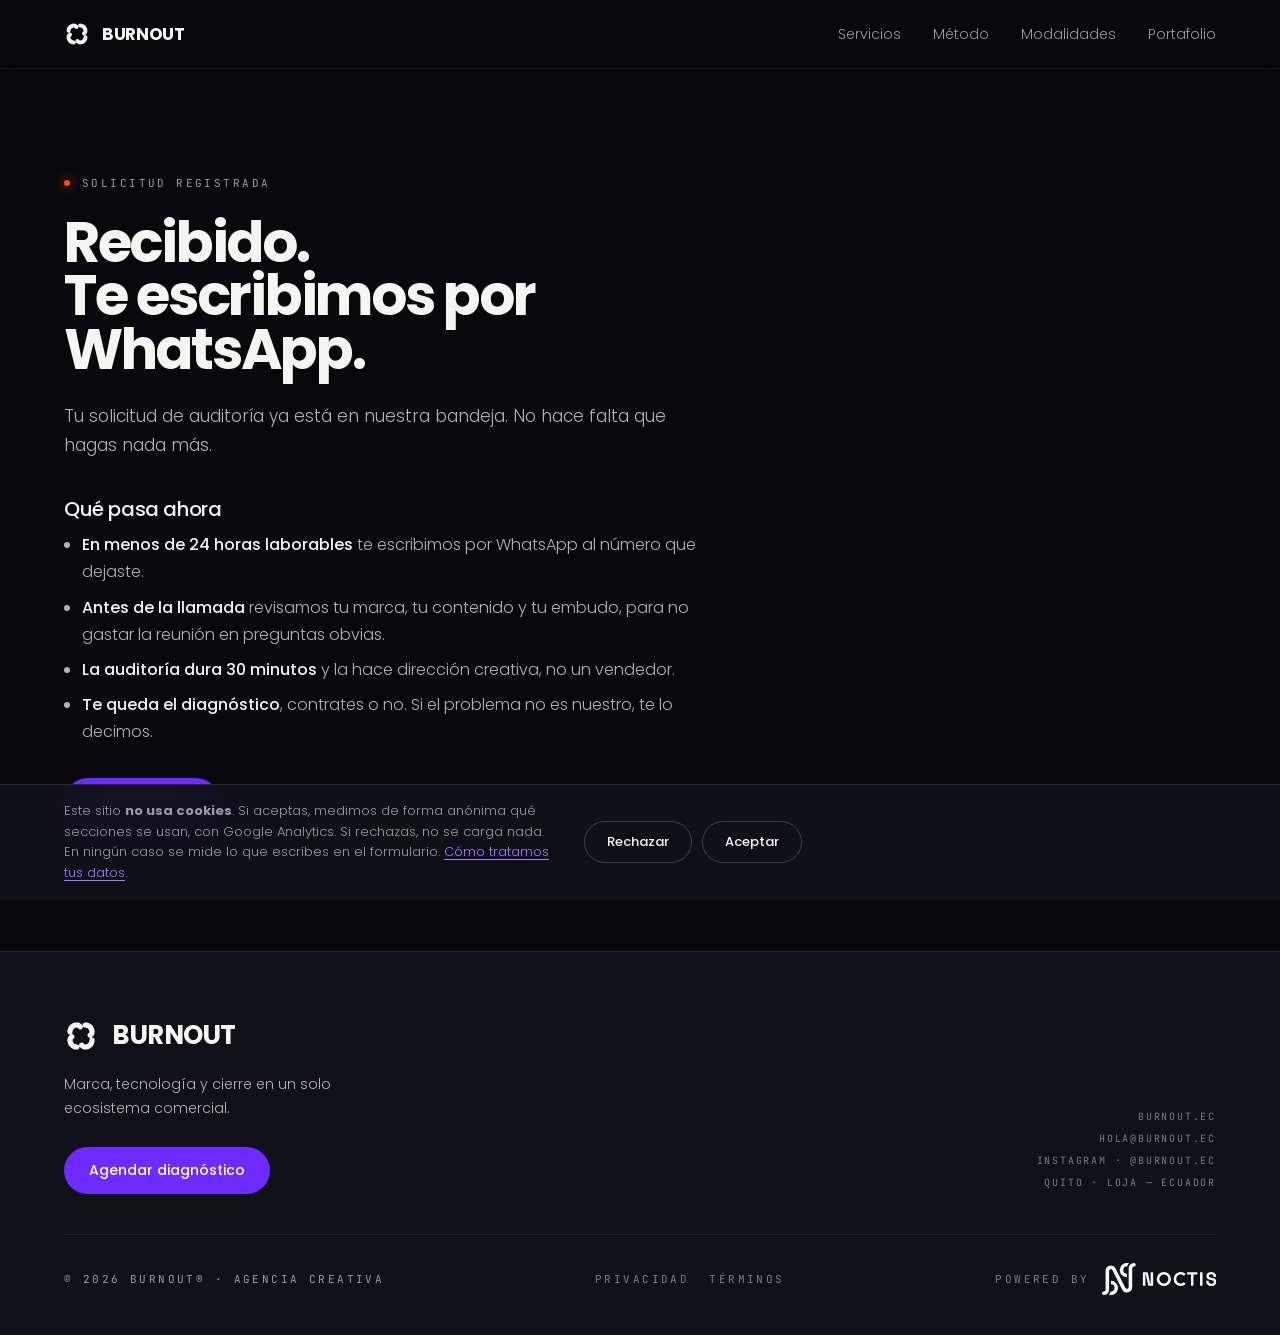
==== commit 1b291974: "style(pie): firma «Powered by Noctis» con el lockup del manual v4 Qué se hizo: - El «DEV BY NOCTIS» " ====
--- a/gracias.html
+++ b/gracias.html
@@ -23,7 +23,7 @@
      sigue viendo el CSS viejo con el HTML nuevo hasta dentro de un ano.
      SUBIR ESTE NUMERO EN CADA DESPLIEGUE QUE TOQUE CSS O JS, en las cuatro
      paginas a la vez. Ver el README, "Despliegue". -->
-<link rel="stylesheet" href="assets/css/style.css?v=20260908">
+<link rel="stylesheet" href="assets/css/style.css?v=20261118">
 </head>
 <body class="page" data-conversion>
 
@@ -72,15 +72,15 @@
       <div class="fmeta">BURNOUT.EC<br>HOLA@BURNOUT.EC<br><a href="https://www.instagram.com/burnout.ec/" target="_blank" rel="noopener">INSTAGRAM · @BURNOUT.EC</a><br>QUITO · LOJA — ECUADOR</div>
     </div>
     <div class="rule"></div>
-    <div class="mono" style="display:flex;justify-content:space-between;flex-wrap:wrap;gap:12px">
+    <div class="mono" style="display:flex;justify-content:space-between;align-items:center;flex-wrap:wrap;gap:12px">
       <span>© 2026 BURNOUT® · AGENCIA CREATIVA</span>
       <nav class="flegal" aria-label="Legal"><a href="privacidad.html">PRIVACIDAD</a><a href="terminos.html">TÉRMINOS</a></nav>
-      <a class="devby" href="https://noctisdev.online" target="_blank" rel="noopener">DEV BY <b>NOCTIS</b></a>
+      <a class="devby" href="https://noctisdev.com/?utm_source=burnout.ec&amp;utm_medium=powered_by&amp;utm_campaign=burnout" target="_blank" rel="noopener" aria-label="Powered by Noctis"><span>POWERED BY</span><svg viewBox="-475 -450 3217.27 900" aria-hidden="true" focusable="false"><g fill="currentColor"><path d="M-425 450A150 150 0 0 0-275 300L-275-225A50 50 0 0 1-180.325-247.453L90.975 292.359A150 150 0 0 0 375 225L375-300A50 50 0 0 1 425-350A50 50 0 0 0 425-450A150 150 0 0 0 275-300L275 225A50 50 0 0 1 180.325 247.453L-90.975-292.359A150 150 0 0 0-375-225L-375 300A50 50 0 0 1-425 350A50 50 0 0 0-425 450Z"/><path d="M225-50A200 200 0 1 1 283.431-441.274A200 200 0 0 0 231.300-349.801A100 100 0 1 0 225-150Z"/><path d="M-225 50A200 200 0 1 1-283.431 441.274A200 200 0 0 0-231.300 349.801A100 100 0 1 0-225 150Z"/><path transform="translate(675 187.5) scale(0.535714)" d="M0 0V-700H251L390 -90H408V-700H538V0H287L148 -610H130V0ZM728.2 -350A373.33 373.33 0 1 1 1474.87 -350A373.33 373.33 0 1 1 728.2 -350ZM866.2 -350A235.33 235.33 0 1 0 1336.87 -350A235.33 235.33 0 1 0 866.2 -350ZM2249.92 -613.99A373.33 373.33 0 1 0 2249.92 -86.01L2152.34 -183.59A235.33 235.33 0 1 1 2152.34 -516.41ZM2524 0V-580H2320V-700H2860V-580H2656V0ZM3000.4 0V-700H3132.4V0ZM3593.9 14Q3512.9 14 3450.9 -15Q3388.9 -44 3353.9 -98Q3318.9 -152 3318.9 -228V-256H3448.9V-228Q3448.9 -165 3487.9 -133.5Q3526.9 -102 3593.9 -102Q3661.9 -102 3695.4 -129Q3728.9 -156 3728.9 -198Q3728.9 -227 3712.4 -245Q3695.9 -263 3664.4 -274.5Q3632.9 -286 3587.9 -296L3564.9 -301Q3492.9 -317 3441.4 -341.5Q3389.9 -366 3362.4 -406Q3334.9 -446 3334.9 -510Q3334.9 -574 3365.4 -619.5Q3395.9 -665 3451.4 -689.5Q3506.9 -714 3581.9 -714Q3656.9 -714 3715.4 -688.5Q3773.9 -663 3807.4 -612.5Q3840.9 -562 3840.9 -486V-456H3710.9V-486Q3710.9 -526 3695.4 -550.5Q3679.9 -575 3650.9 -586.5Q3621.9 -598 3581.9 -598Q3521.9 -598 3493.4 -575.5Q3464.9 -553 3464.9 -514Q3464.9 -488 3478.4 -470Q3491.9 -452 3518.9 -440Q3545.9 -428 3587.9 -419L3610.9 -414Q3685.9 -398 3741.4 -373Q3796.9 -348 3827.9 -307Q3858.9 -266 3858.9 -202Q3858.9 -138 3826.4 -89.5Q3793.9 -41 3734.4 -13.5Q3674.9 14 3593.9 14Z"/></g></svg></a>
     </div>
   </div>
 </footer>
 
 
-<script src="assets/js/medicion.js?v=20260908"></script>
+<script src="assets/js/medicion.js?v=20261118"></script>
 </body>
 </html>
--- a/assets/css/style.css
+++ b/assets/css/style.css
@@ -303,9 +303,18 @@
 .flegal a{color:var(--graphite);transition:color .3s}
 .flegal a:hover{color:var(--surge)}
 .flegal a[aria-current]{color:var(--ash)}
-.devby{display:inline-flex;align-items:center;gap:6px;color:var(--graphite);transition:color .3s}
-.devby b{font-weight:500;color:var(--ash)}
-.devby:hover{color:var(--surge)}.devby:hover b{color:var(--surge)}
+/* Pie «Powered by Noctis» con el lockup horizontal del Manual de Marca Noctis
+   v4.0 (kit-v4-0/01-noctis/svg/noctis-lockup-horizontal.svg, trazados sin tocar).
+   Reglas del manual que fijan estas medidas:
+   - El isotipo ocupa todo el alto del lockup y su minimo es 32 px: por debajo
+     solo vale la variante micro, que no existe en lockup. Por eso 32 px, no menos.
+   - El lockup mide 9X de alto: X = 32/9 = 3,6 px y el aislamiento de 2X pide
+     al menos 7,2 px libres alrededor. El gap de 12 px y el padding lo cubren.
+   - Una sola tinta y solo Blanco Gelido sobre fondo oscuro: el logo no toma
+     el morado de BURNOUT ni cambia de color al pasar el mouse; solo el texto. */
+.devby{display:inline-flex;align-items:center;gap:12px;padding-block:8px;color:var(--graphite);transition:color .3s}
+.devby svg{display:block;height:32px;width:auto;flex:none;color:#F7F8FA}
+.devby:hover{color:var(--surge)}
 .rule{height:1px;background:rgba(255,255,255,.07);margin:40px 0 20px}
 .reveal{opacity:0;transform:translateY(24px);transition:opacity .8s cubic-bezier(.2,0,.1,1),transform .8s cubic-bezier(.2,0,.1,1)}
 .reveal.in{opacity:1;transform:none}
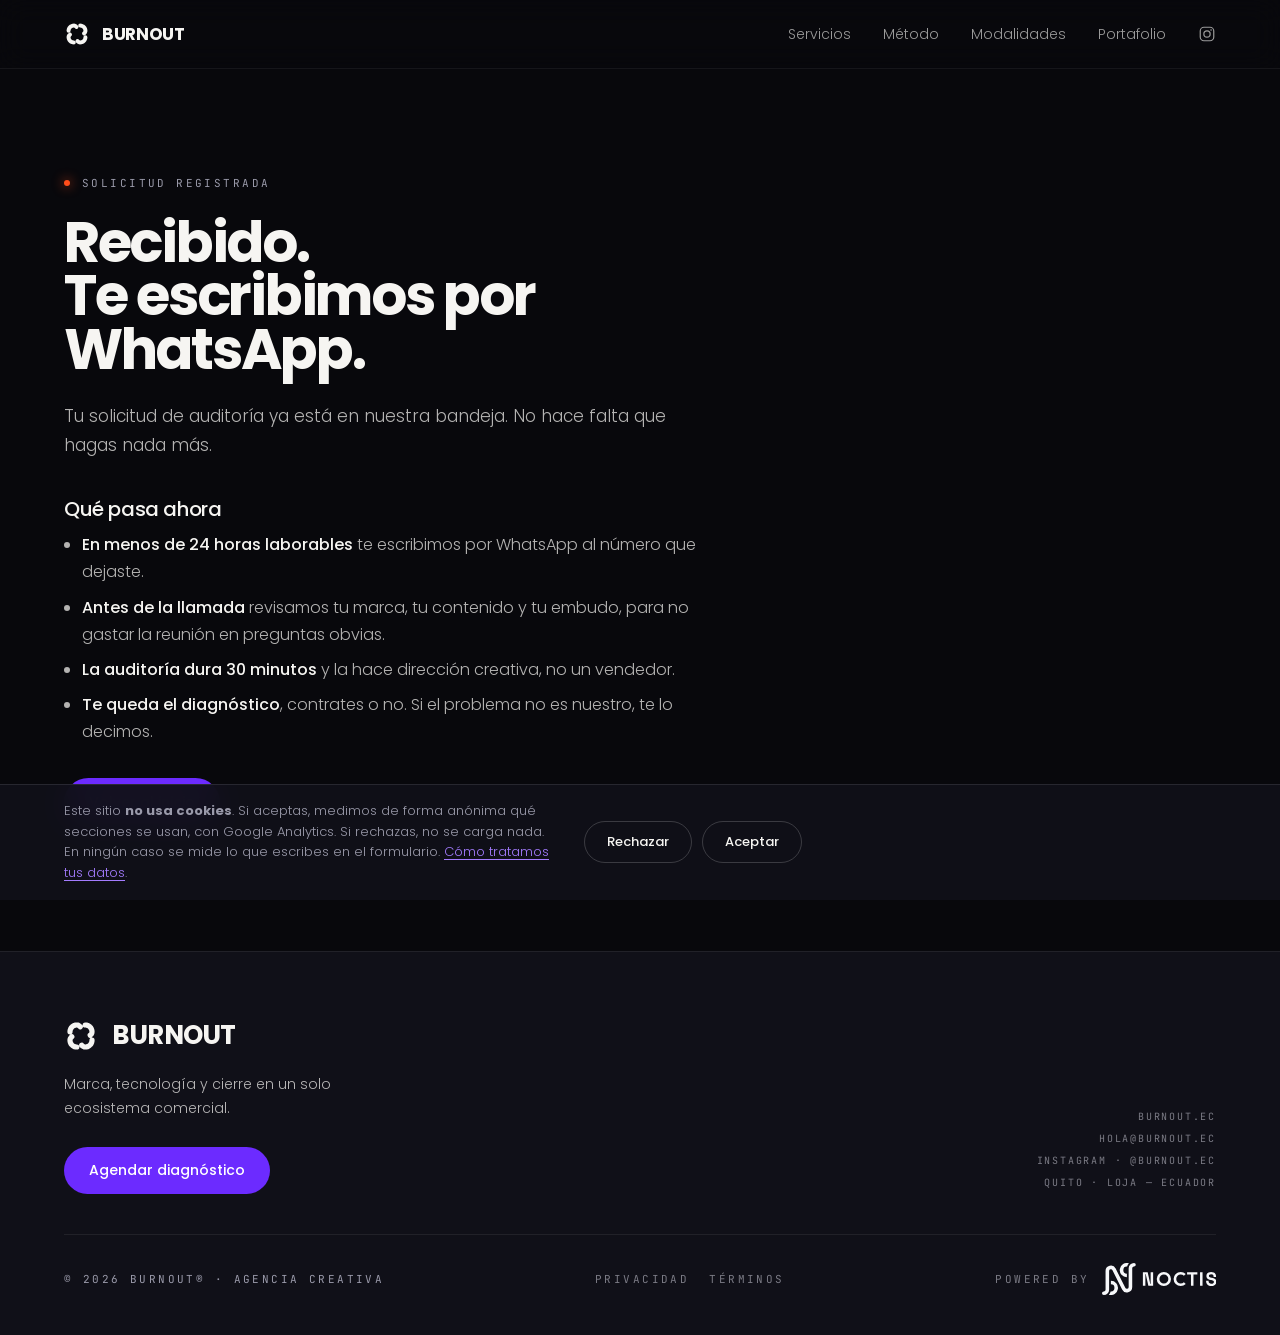
==== commit 03f66d19: "feat(portafolio): Oktoberfest como pieza destacada e Instagram visible Qué se hizo: - La tarjeta de " ====
--- a/gracias.html
+++ b/gracias.html
@@ -36,7 +36,7 @@
   <div class="wrap nav">
     <a class="brand" href="index.html"><svg viewBox="0 0 1000 1000" aria-hidden="true"><use href="#iso"/></svg>BURNOUT</a>
     <nav class="nav-links">
-      <a href="index.html#nodos">Servicios</a><a href="index.html#ventas">Método</a><a href="index.html#modalidades">Modalidades</a><a href="index.html#trabajo">Portafolio</a>
+      <a href="index.html#nodos">Servicios</a><a href="index.html#ventas">Método</a><a href="index.html#modalidades">Modalidades</a><a href="index.html#trabajo">Portafolio</a><a class="ig" href="https://www.instagram.com/burnout.ec/" target="_blank" rel="noopener" aria-label="Instagram de BURNOUT, @burnout.ec (se abre en otra pestaña)"><svg viewBox="0 0 24 24" width="18" height="18" aria-hidden="true" focusable="false"><rect x="3" y="3" width="18" height="18" rx="5" fill="none" stroke="currentColor" stroke-width="1.6"/><circle cx="12" cy="12" r="4.2" fill="none" stroke="currentColor" stroke-width="1.6"/><circle cx="17.4" cy="6.6" r="1.1" fill="currentColor"/></svg></a>
     </nav>
   </div>
 </header>
--- a/assets/css/style.css
+++ b/assets/css/style.css
@@ -119,7 +119,10 @@
 .nav-links{display:flex;gap:32px;align-items:center}
 .nav-links a{font-size:14px;color:rgba(246,245,242,.62);transition:color .25s}
 .nav-links a:hover{color:var(--bone)}
-@media(max-width:860px){.nav-links a:not(.btn){display:none}}
+@media(max-width:860px){.nav-links a:not(.btn):not(.ig){display:none}}
+/* Instagram en la barra: es la unica red de BURNOUT, y se queda visible tambien
+   en movil, donde los demas enlaces se esconden. */
+.nav-links a.ig{display:inline-flex;align-items:center;padding:6px;margin:-6px}
 
 /* ESCENA PIN */
 #scene{height:600vh;position:relative}
@@ -230,6 +233,19 @@
 .play{position:absolute;top:24px;right:24px;width:40px;height:40px;border-radius:50%;
   border:1px solid rgba(255,255,255,.25);display:grid;place-items:center;z-index:2;transition:.35s}
 .tile:hover .play{background:var(--core);border-color:var(--core)}
+/* Pieza destacada: la del reel real ocupa dos columnas y dos filas, y las otras
+   dos tarjetas se apilan a su derecha. Dos filas de 4:5 mas el gap dan casi el
+   mismo 4:5 al doble de ancho, asi que el recorte del video no cambia. En una
+   columna (<=880 px) vuelve a ser una tarjeta mas, a todo el ancho. */
+@media(min-width:881px){
+  .tile.dest{grid-column:span 2;grid-row:span 2;aspect-ratio:auto;padding:36px}
+  .tile.dest h4{font-size:clamp(24px,2.4vw,34px)}
+  .tile.dest .play{top:36px;right:36px;width:56px;height:56px}
+}
+.reel-ig{display:flex;justify-content:center;margin-top:40px}
+
+/* Texto solo para lectores de pantalla */
+.sr{position:absolute;width:1px;height:1px;margin:-1px;padding:0;overflow:hidden;clip:rect(0 0 0 0);white-space:nowrap;border:0}
 
 /* AUDITORÍA */
 #auditoria{background:var(--bg);z-index:2}
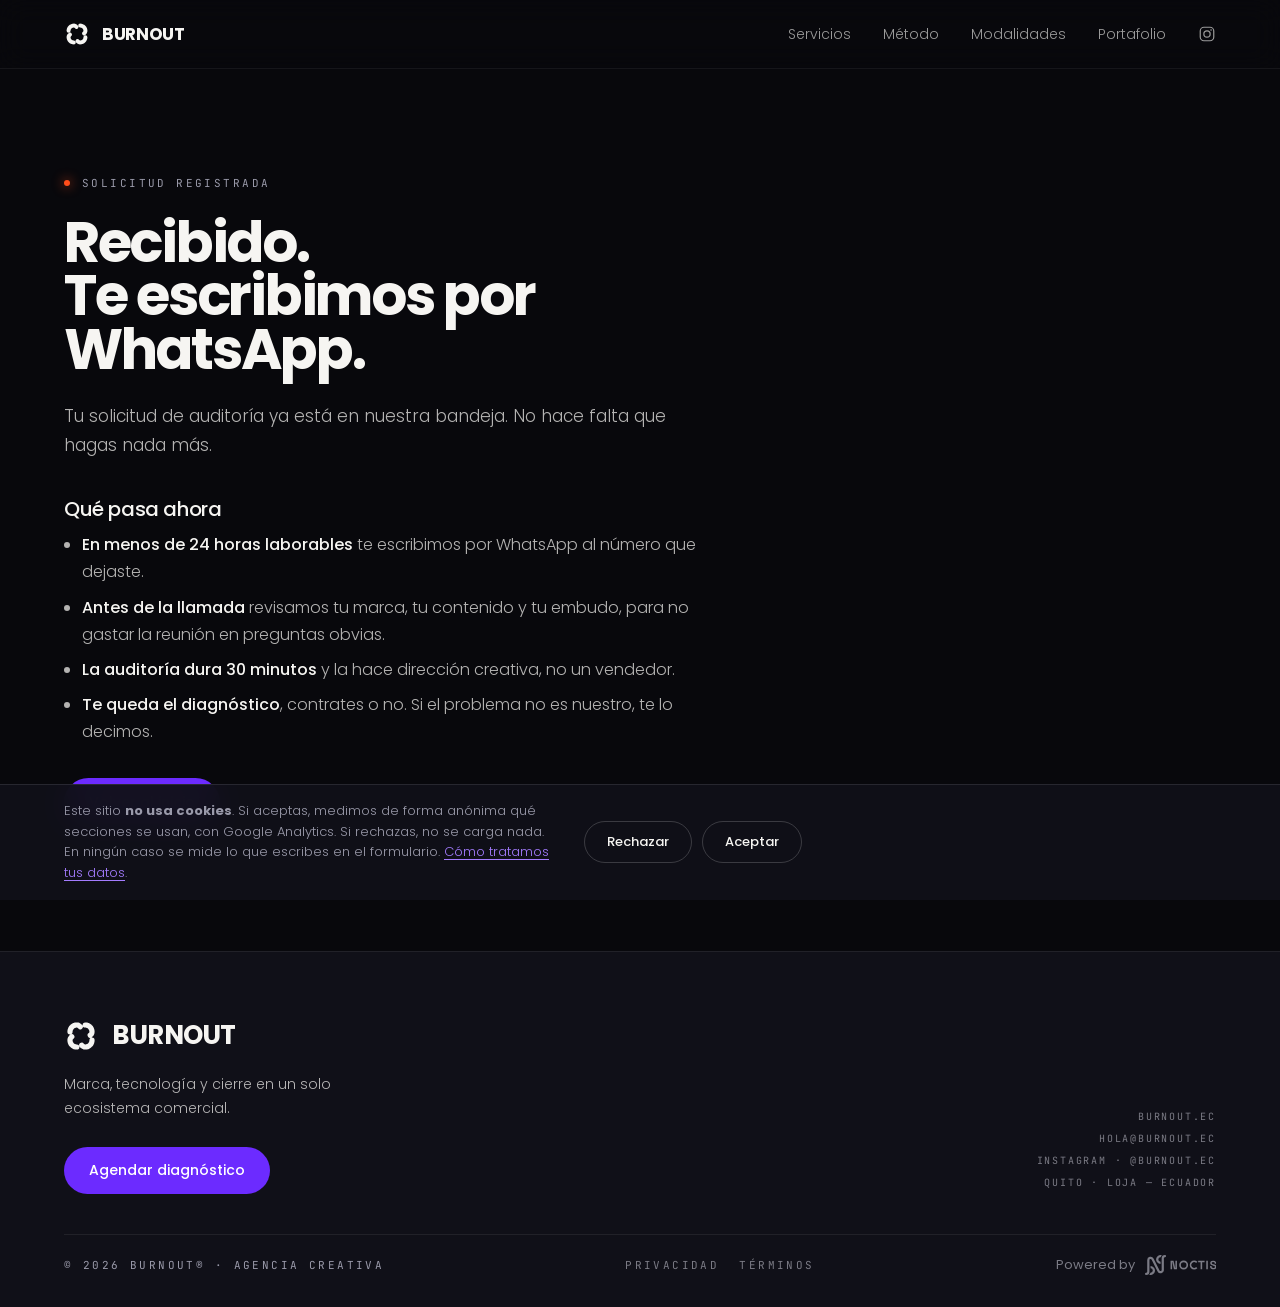
==== commit 7f707393: "style(pie): «Powered by Noctis» discreto e integrado, como en las landings Qué se hizo: - El lockup " ====
--- a/gracias.html
+++ b/gracias.html
@@ -1,5 +1,5 @@
 <!DOCTYPE html>
-<html lang="es">
+<html lang="es-EC">
 <head>
 <meta charset="utf-8">
 <meta name="viewport" content="width=device-width, initial-scale=1">
@@ -23,7 +23,7 @@
      sigue viendo el CSS viejo con el HTML nuevo hasta dentro de un ano.
      SUBIR ESTE NUMERO EN CADA DESPLIEGUE QUE TOQUE CSS O JS, en las cuatro
      paginas a la vez. Ver el README, "Despliegue". -->
-<link rel="stylesheet" href="assets/css/style.css?v=20261118">
+<link rel="stylesheet" href="assets/css/style.css?v=20261120">
 </head>
 <body class="page" data-conversion>
 
@@ -34,9 +34,9 @@
 
 <header id="head" class="in">
   <div class="wrap nav">
-    <a class="brand" href="index.html"><svg viewBox="0 0 1000 1000" aria-hidden="true"><use href="#iso"/></svg>BURNOUT</a>
+    <a class="brand" href="/"><svg viewBox="0 0 1000 1000" aria-hidden="true"><use href="#iso"/></svg>BURNOUT</a>
     <nav class="nav-links">
-      <a href="index.html#nodos">Servicios</a><a href="index.html#ventas">Método</a><a href="index.html#modalidades">Modalidades</a><a href="index.html#trabajo">Portafolio</a><a class="ig" href="https://www.instagram.com/burnout.ec/" target="_blank" rel="noopener" aria-label="Instagram de BURNOUT, @burnout.ec (se abre en otra pestaña)"><svg viewBox="0 0 24 24" width="18" height="18" aria-hidden="true" focusable="false"><rect x="3" y="3" width="18" height="18" rx="5" fill="none" stroke="currentColor" stroke-width="1.6"/><circle cx="12" cy="12" r="4.2" fill="none" stroke="currentColor" stroke-width="1.6"/><circle cx="17.4" cy="6.6" r="1.1" fill="currentColor"/></svg></a>
+      <a href="/#nodos">Servicios</a><a href="/#ventas">Método</a><a href="/#modalidades">Modalidades</a><a href="/#trabajo">Portafolio</a><a class="ig" href="https://www.instagram.com/burnout.ec/" target="_blank" rel="noopener" aria-label="Instagram de BURNOUT, @burnout.ec (se abre en otra pestaña)"><svg viewBox="0 0 24 24" width="18" height="18" aria-hidden="true" focusable="false"><rect x="3" y="3" width="18" height="18" rx="5" fill="none" stroke="currentColor" stroke-width="1.6"/><circle cx="12" cy="12" r="4.2" fill="none" stroke="currentColor" stroke-width="1.6"/><circle cx="17.4" cy="6.6" r="1.1" fill="currentColor"/></svg></a>
     </nav>
   </div>
 </header>
@@ -57,7 +57,7 @@
         <li><b>Te queda el diagnóstico</b>, contrates o no. Si el problema no es nuestro, te lo decimos.</li>
       </ul>
 
-      <p style="margin-top:32px"><a href="index.html" class="btn btn-p">Volver al inicio</a></p>
+      <p style="margin-top:32px"><a href="/" class="btn btn-p">Volver al inicio</a></p>
     </div>
   </div>
 </section>
@@ -66,21 +66,21 @@
 <footer>
   <div class="wrap">
     <div class="fgrid">
-      <div><div class="fbrand"><svg viewBox="0 0 1000 1000"><use href="#iso"/></svg>BURNOUT</div>
+      <div><div class="fbrand"><svg viewBox="0 0 1000 1000" aria-hidden="true" focusable="false"><use href="#iso"/></svg>BURNOUT</div>
         <p style="margin-top:18px;font-size:14px;max-width:32ch">Marca, tecnología y cierre en un solo ecosistema comercial.</p>
-        <a href="index.html#auditoria" class="btn btn-p" style="margin-top:26px">Agendar diagnóstico</a></div>
+        <a href="/#auditoria" class="btn btn-p" style="margin-top:26px">Agendar diagnóstico</a></div>
       <div class="fmeta">BURNOUT.EC<br>HOLA@BURNOUT.EC<br><a href="https://www.instagram.com/burnout.ec/" target="_blank" rel="noopener">INSTAGRAM · @BURNOUT.EC</a><br>QUITO · LOJA — ECUADOR</div>
     </div>
     <div class="rule"></div>
     <div class="mono" style="display:flex;justify-content:space-between;align-items:center;flex-wrap:wrap;gap:12px">
       <span>© 2026 BURNOUT® · AGENCIA CREATIVA</span>
       <nav class="flegal" aria-label="Legal"><a href="privacidad.html">PRIVACIDAD</a><a href="terminos.html">TÉRMINOS</a></nav>
-      <a class="devby" href="https://noctisdev.com/?utm_source=burnout.ec&amp;utm_medium=powered_by&amp;utm_campaign=burnout" target="_blank" rel="noopener" aria-label="Powered by Noctis"><span>POWERED BY</span><svg viewBox="-475 -450 3217.27 900" aria-hidden="true" focusable="false"><g fill="currentColor"><path d="M-425 450A150 150 0 0 0-275 300L-275-225A50 50 0 0 1-180.325-247.453L90.975 292.359A150 150 0 0 0 375 225L375-300A50 50 0 0 1 425-350A50 50 0 0 0 425-450A150 150 0 0 0 275-300L275 225A50 50 0 0 1 180.325 247.453L-90.975-292.359A150 150 0 0 0-375-225L-375 300A50 50 0 0 1-425 350A50 50 0 0 0-425 450Z"/><path d="M225-50A200 200 0 1 1 283.431-441.274A200 200 0 0 0 231.300-349.801A100 100 0 1 0 225-150Z"/><path d="M-225 50A200 200 0 1 1-283.431 441.274A200 200 0 0 0-231.300 349.801A100 100 0 1 0-225 150Z"/><path transform="translate(675 187.5) scale(0.535714)" d="M0 0V-700H251L390 -90H408V-700H538V0H287L148 -610H130V0ZM728.2 -350A373.33 373.33 0 1 1 1474.87 -350A373.33 373.33 0 1 1 728.2 -350ZM866.2 -350A235.33 235.33 0 1 0 1336.87 -350A235.33 235.33 0 1 0 866.2 -350ZM2249.92 -613.99A373.33 373.33 0 1 0 2249.92 -86.01L2152.34 -183.59A235.33 235.33 0 1 1 2152.34 -516.41ZM2524 0V-580H2320V-700H2860V-580H2656V0ZM3000.4 0V-700H3132.4V0ZM3593.9 14Q3512.9 14 3450.9 -15Q3388.9 -44 3353.9 -98Q3318.9 -152 3318.9 -228V-256H3448.9V-228Q3448.9 -165 3487.9 -133.5Q3526.9 -102 3593.9 -102Q3661.9 -102 3695.4 -129Q3728.9 -156 3728.9 -198Q3728.9 -227 3712.4 -245Q3695.9 -263 3664.4 -274.5Q3632.9 -286 3587.9 -296L3564.9 -301Q3492.9 -317 3441.4 -341.5Q3389.9 -366 3362.4 -406Q3334.9 -446 3334.9 -510Q3334.9 -574 3365.4 -619.5Q3395.9 -665 3451.4 -689.5Q3506.9 -714 3581.9 -714Q3656.9 -714 3715.4 -688.5Q3773.9 -663 3807.4 -612.5Q3840.9 -562 3840.9 -486V-456H3710.9V-486Q3710.9 -526 3695.4 -550.5Q3679.9 -575 3650.9 -586.5Q3621.9 -598 3581.9 -598Q3521.9 -598 3493.4 -575.5Q3464.9 -553 3464.9 -514Q3464.9 -488 3478.4 -470Q3491.9 -452 3518.9 -440Q3545.9 -428 3587.9 -419L3610.9 -414Q3685.9 -398 3741.4 -373Q3796.9 -348 3827.9 -307Q3858.9 -266 3858.9 -202Q3858.9 -138 3826.4 -89.5Q3793.9 -41 3734.4 -13.5Q3674.9 14 3593.9 14Z"/></g></svg></a>
+      <a class="devby" href="https://noctisdev.com/?utm_source=burnout.ec&amp;utm_medium=powered_by&amp;utm_campaign=burnout" target="_blank" rel="noopener" aria-label="Powered by Noctis"><span>Powered by</span><svg viewBox="-475 -450 3217.27 900" aria-hidden="true" focusable="false"><g fill="currentColor"><path d="M-425 450A150 150 0 0 0-275 300L-275-225A50 50 0 0 1-180.325-247.453L90.975 292.359A150 150 0 0 0 375 225L375-300A50 50 0 0 1 425-350A50 50 0 0 0 425-450A150 150 0 0 0 275-300L275 225A50 50 0 0 1 180.325 247.453L-90.975-292.359A150 150 0 0 0-375-225L-375 300A50 50 0 0 1-425 350A50 50 0 0 0-425 450Z"/><path d="M225-50A200 200 0 1 1 283.431-441.274A200 200 0 0 0 231.300-349.801A100 100 0 1 0 225-150Z"/><path d="M-225 50A200 200 0 1 1-283.431 441.274A200 200 0 0 0-231.300 349.801A100 100 0 1 0-225 150Z"/><path transform="translate(675 187.5) scale(0.535714)" d="M0 0V-700H251L390 -90H408V-700H538V0H287L148 -610H130V0ZM728.2 -350A373.33 373.33 0 1 1 1474.87 -350A373.33 373.33 0 1 1 728.2 -350ZM866.2 -350A235.33 235.33 0 1 0 1336.87 -350A235.33 235.33 0 1 0 866.2 -350ZM2249.92 -613.99A373.33 373.33 0 1 0 2249.92 -86.01L2152.34 -183.59A235.33 235.33 0 1 1 2152.34 -516.41ZM2524 0V-580H2320V-700H2860V-580H2656V0ZM3000.4 0V-700H3132.4V0ZM3593.9 14Q3512.9 14 3450.9 -15Q3388.9 -44 3353.9 -98Q3318.9 -152 3318.9 -228V-256H3448.9V-228Q3448.9 -165 3487.9 -133.5Q3526.9 -102 3593.9 -102Q3661.9 -102 3695.4 -129Q3728.9 -156 3728.9 -198Q3728.9 -227 3712.4 -245Q3695.9 -263 3664.4 -274.5Q3632.9 -286 3587.9 -296L3564.9 -301Q3492.9 -317 3441.4 -341.5Q3389.9 -366 3362.4 -406Q3334.9 -446 3334.9 -510Q3334.9 -574 3365.4 -619.5Q3395.9 -665 3451.4 -689.5Q3506.9 -714 3581.9 -714Q3656.9 -714 3715.4 -688.5Q3773.9 -663 3807.4 -612.5Q3840.9 -562 3840.9 -486V-456H3710.9V-486Q3710.9 -526 3695.4 -550.5Q3679.9 -575 3650.9 -586.5Q3621.9 -598 3581.9 -598Q3521.9 -598 3493.4 -575.5Q3464.9 -553 3464.9 -514Q3464.9 -488 3478.4 -470Q3491.9 -452 3518.9 -440Q3545.9 -428 3587.9 -419L3610.9 -414Q3685.9 -398 3741.4 -373Q3796.9 -348 3827.9 -307Q3858.9 -266 3858.9 -202Q3858.9 -138 3826.4 -89.5Q3793.9 -41 3734.4 -13.5Q3674.9 14 3593.9 14Z"/></g></svg></a>
     </div>
   </div>
 </footer>
 
 
-<script src="assets/js/medicion.js?v=20261118"></script>
+<script src="assets/js/medicion.js?v=20261120"></script>
 </body>
 </html>
--- a/assets/css/style.css
+++ b/assets/css/style.css
@@ -111,6 +111,13 @@
   opacity:0;transform:translateY(-100%);transition:.7s cubic-bezier(.6,0,.2,1)}
 header.in{opacity:1;transform:none}
 header.silent .nav-links,header.silent .brand{opacity:0!important;pointer-events:none}
+/* Con teclado, el foco caia en enlaces invisibles (la barra entra con la
+   escena). Si algo de la barra tiene el foco, se muestra entera. Con raton no
+   cambia nada: :focus-visible no salta al hacer clic. */
+header:has(:focus-visible){opacity:1;transform:none}
+header:has(:focus-visible) .brand,
+header.silent:has(:focus-visible) .nav-links,
+header.silent:has(:focus-visible) .brand{opacity:1!important;pointer-events:auto}
 .nav{display:flex;align-items:center;justify-content:space-between;height:68px}
 .brand{display:flex;align-items:center;gap:12px;font-weight:700;letter-spacing:-.02em;font-size:17px}
 .brand{opacity:0;transition:opacity .35s ease}
@@ -233,6 +240,8 @@
 .play{position:absolute;top:24px;right:24px;width:40px;height:40px;border-radius:50%;
   border:1px solid rgba(255,255,255,.25);display:grid;place-items:center;z-index:2;transition:.35s}
 .tile:hover .play{background:var(--core);border-color:var(--core)}
+/* Las tarjetas que aun no tienen pieza no se abren: sin mano al pasar. */
+.tile:not([data-full]){cursor:default}
 /* Pieza destacada: la del reel real ocupa dos columnas y dos filas, y las otras
    dos tarjetas se apilan a su derecha. Dos filas de 4:5 mas el gap dan casi el
    mismo 4:5 al doble de ancho, asi que el recorte del video no cambia. En una
@@ -321,16 +330,16 @@
 .flegal a[aria-current]{color:var(--ash)}
 /* Pie «Powered by Noctis» con el lockup horizontal del Manual de Marca Noctis
    v4.0 (kit-v4-0/01-noctis/svg/noctis-lockup-horizontal.svg, trazados sin tocar).
-   Reglas del manual que fijan estas medidas:
-   - El isotipo ocupa todo el alto del lockup y su minimo es 32 px: por debajo
-     solo vale la variante micro, que no existe en lockup. Por eso 32 px, no menos.
-   - El lockup mide 9X de alto: X = 32/9 = 3,6 px y el aislamiento de 2X pide
-     al menos 7,2 px libres alrededor. El gap de 12 px y el padding lo cubren.
-   - Una sola tinta y solo Blanco Gelido sobre fondo oscuro: el logo no toma
-     el morado de BURNOUT ni cambia de color al pasar el mouse; solo el texto. */
-.devby{display:inline-flex;align-items:center;gap:12px;padding-block:8px;color:var(--graphite);transition:color .3s}
-.devby svg{display:block;height:32px;width:auto;flex:none;color:#F7F8FA}
-.devby:hover{color:var(--surge)}
+   Va discreto, como en las landings de Noctis: 20 px de alto, en una sola
+   tinta y del mismo gris que el resto del pie, para que se integre en BURNOUT
+   en vez de competir con su marca. Decision de Lander del 2026-11-20: el
+   manual pide 32 px como minimo para el isotipo; aqui manda la integracion.
+   El texto deja la monoespaciada en mayusculas de la fila y usa Poppins en
+   minusculas, igual que el pie de las landings. */
+.devby{display:inline-flex;align-items:center;gap:10px;color:var(--graphite);transition:color .3s;
+  font-family:var(--sans);font-size:13px;font-weight:400;letter-spacing:0;text-transform:none}
+.devby svg{display:block;height:20px;width:auto;flex:none}
+.devby:hover{color:var(--bone)}
 .rule{height:1px;background:rgba(255,255,255,.07);margin:40px 0 20px}
 .reveal{opacity:0;transform:translateY(24px);transition:opacity .8s cubic-bezier(.2,0,.1,1),transform .8s cubic-bezier(.2,0,.1,1)}
 .reveal.in{opacity:1;transform:none}
